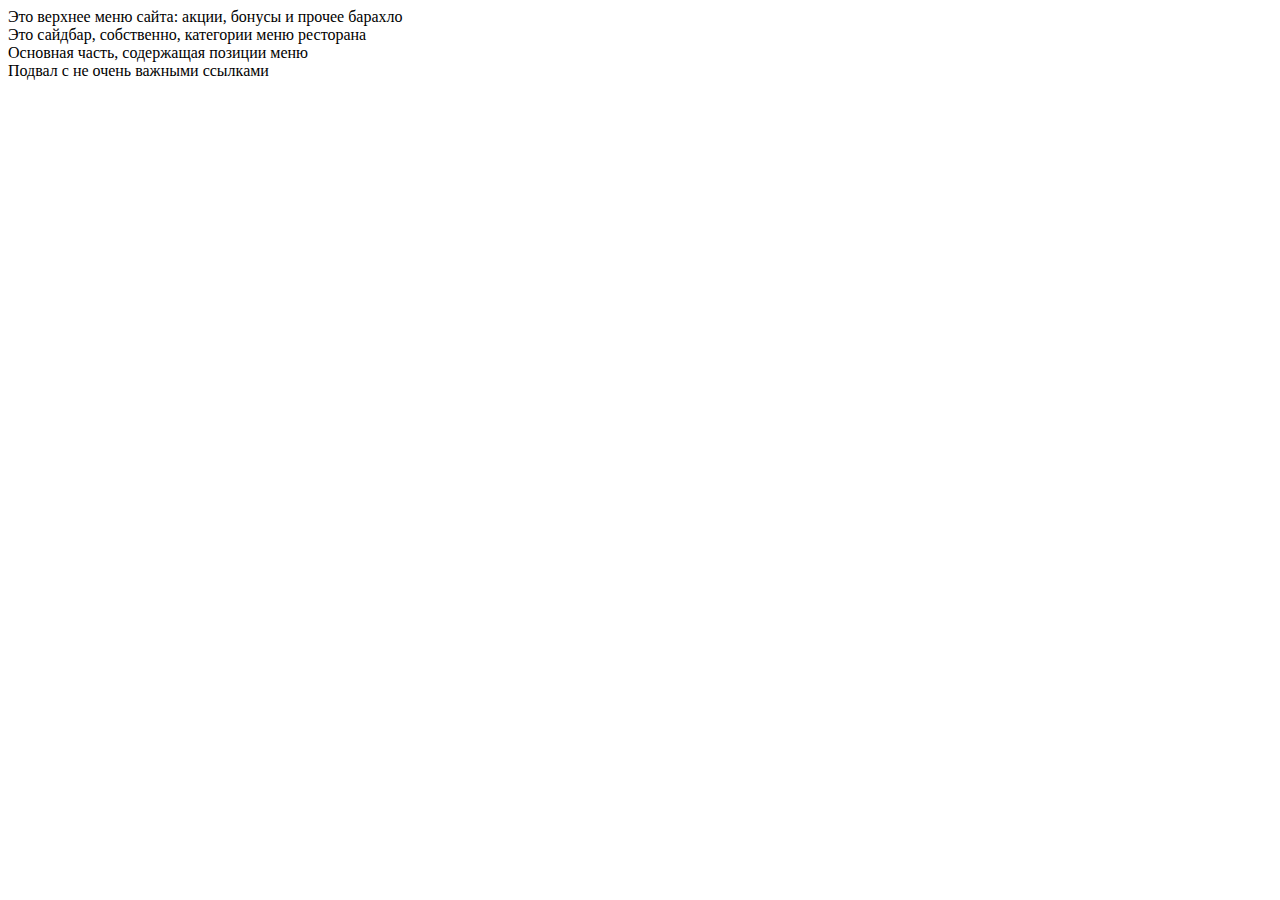
==== Lab1/index.html @ e39d6f58 "Add sections on page" ====
<!DOCTYPE html>
<html lang="en">
<head>
    <meta charset="UTF-8">
    <meta name="viewport" content="width=device-width, initial-scale=1.0">
    <meta http-equiv="X-UA-Compatible" content="ie=edge">
    <title>Web Programming 1</title>
</head>
<body>
    <header>Это верхнее меню сайта: акции, бонусы и прочее барахло</header>
    <aside>Это сайдбар, собственно, категории меню ресторана</aside>
    <main>Основная часть, содержащая позиции меню</main>
    <footer>Подвал с не очень важными ссылками</footer>
</body>
</html>
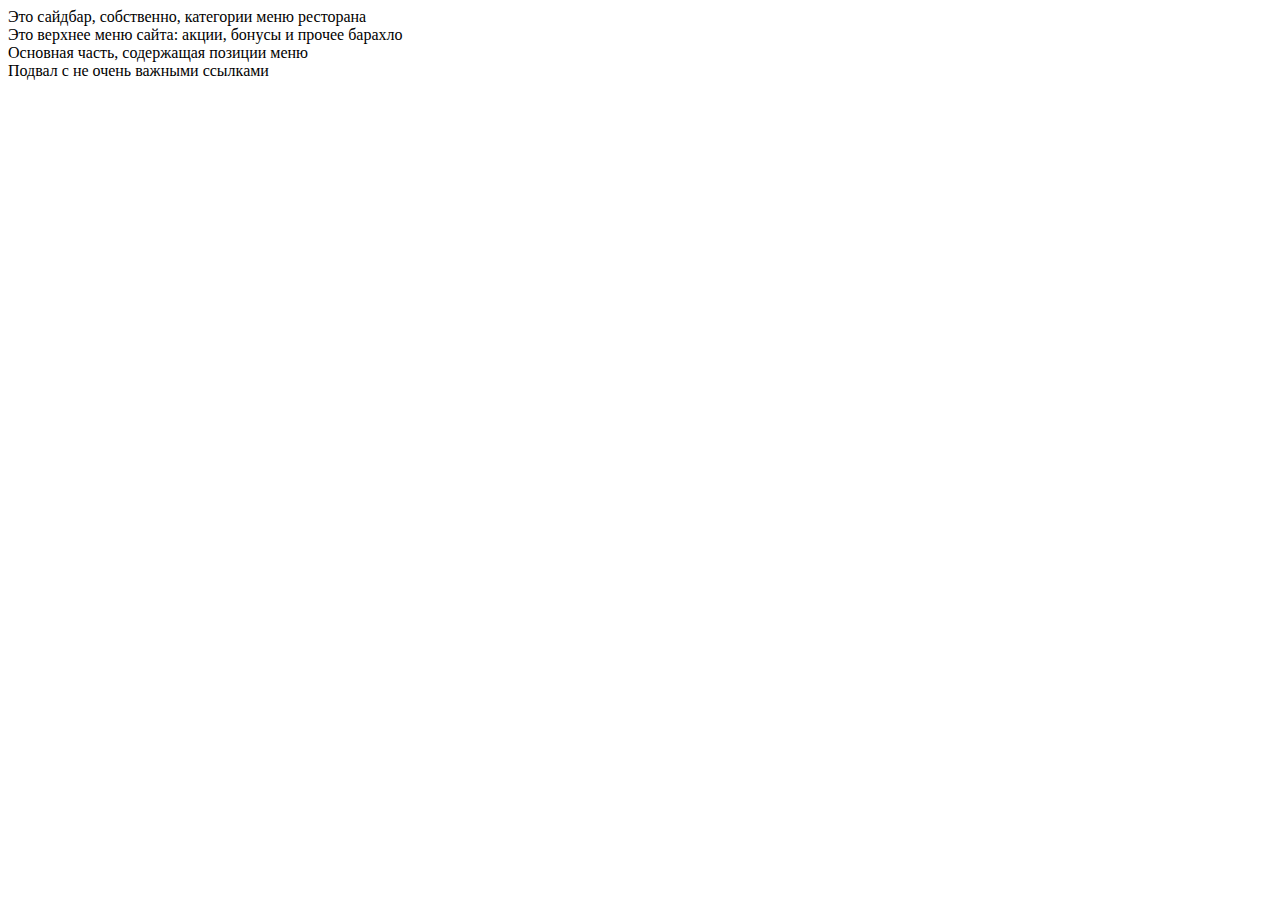
==== commit cde3228f: "Connect styles file and change blocks order" ====
--- a/Lab1/index.html
+++ b/Lab1/index.html
@@ -5,10 +5,11 @@
     <meta name="viewport" content="width=device-width, initial-scale=1.0">
     <meta http-equiv="X-UA-Compatible" content="ie=edge">
     <title>Web Programming 1</title>
+    <link rel="stylesheet" href="style.css">
 </head>
 <body>
+    <aside>Это сайдбар, собственно, категории меню ресторана</aside>
     <header>Это верхнее меню сайта: акции, бонусы и прочее барахло</header>
-    <aside>Это сайдбар, собственно, категории меню ресторана</aside>
     <main>Основная часть, содержащая позиции меню</main>
     <footer>Подвал с не очень важными ссылками</footer>
 </body>
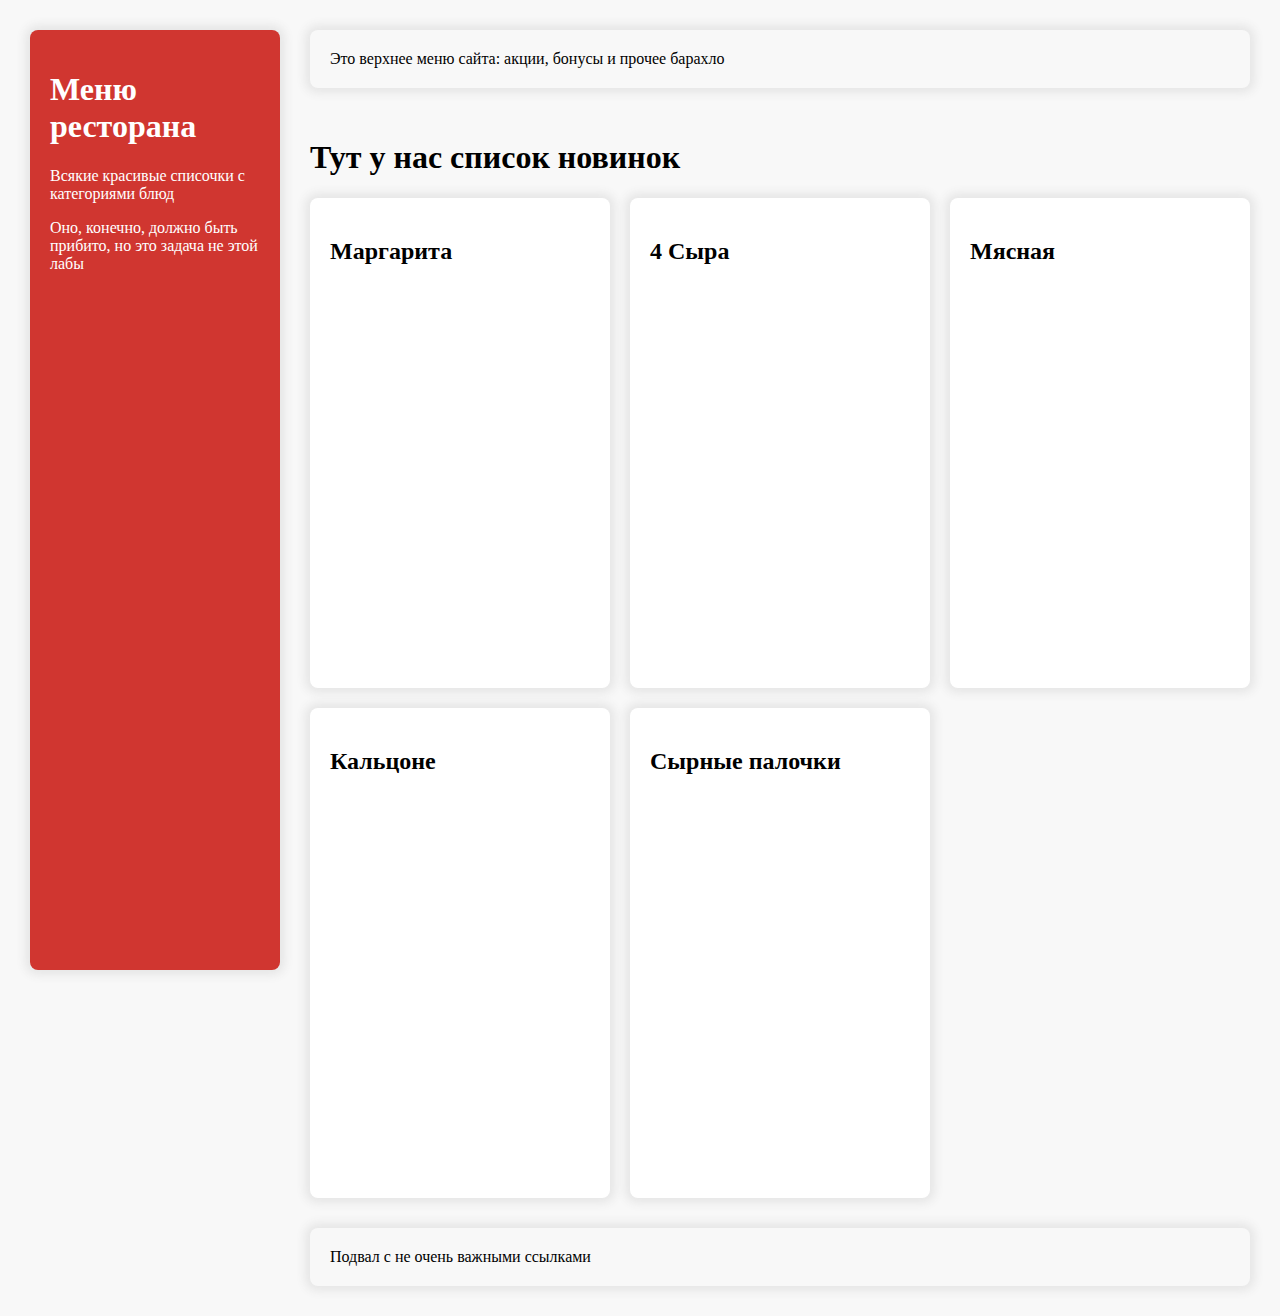
==== commit d666f876: "Add cards grid for products list" ====
--- a/Lab1/index.html
+++ b/Lab1/index.html
@@ -8,9 +8,32 @@
     <link rel="stylesheet" href="style.css">
 </head>
 <body>
-    <aside>Это сайдбар, собственно, категории меню ресторана</aside>
-    <header>Это верхнее меню сайта: акции, бонусы и прочее барахло</header>
-    <main>Основная часть, содержащая позиции меню</main>
-    <footer>Подвал с не очень важными ссылками</footer>
+    <aside class="card">
+        <h1>Меню ресторана</h1>
+        <p>Всякие красивые списочки с категориями блюд</p>
+        <p>Оно, конечно, должно быть прибито, но это задача не этой лабы</p>
+    </aside>
+    <header class="card">Это верхнее меню сайта: акции, бонусы и прочее барахло</header>
+    <main>
+        <h1>Тут у нас список новинок</h1>
+        <section>
+            <div class="card pizza">
+                <h2>Маргарита</h2>
+            </div>
+            <div class="card pizza">
+                <h2>4 Сыра</h2>
+            </div>
+            <div class="card pizza">
+                <h2>Мясная</h2>
+            </div>
+            <div class="card pizza">
+                <h2>Кальцоне</h2>
+            </div>
+            <div class="card pizza">
+                <h2>Сырные палочки</h2>
+            </div>
+        </section>
+    </main>
+    <footer class="card">Подвал с не очень важными ссылками</footer>
 </body>
 </html>--- a/Lab1/style.css
+++ b/Lab1/style.css
@@ -0,0 +1,35 @@
+body {
+    display: grid;
+    grid-template-columns: 250px 1fr;
+    grid-template-rows: auto 1fr auto;
+    grid-column-gap: 30px;
+    grid-row-gap: 30px;
+    margin: 30px;
+    background-color: #f8f8f8;
+}
+
+main > section {
+    display: grid;
+    grid-template-columns: repeat(3, 1fr);
+    /* grid-template-rows: 250px; */
+    grid-column-gap: 20px;
+    grid-row-gap: 20px;
+}
+
+aside {
+    grid-row: span 3;
+    height: 100vh;
+    background-color: #d03630;
+    color: white;
+}
+
+.card {
+    border-radius: 8px;
+    box-shadow: 0 0 10px 5px #e6e6e6;
+    padding: 20px;
+}
+
+.pizza {
+    background-color: white;
+    height: 450px;
+}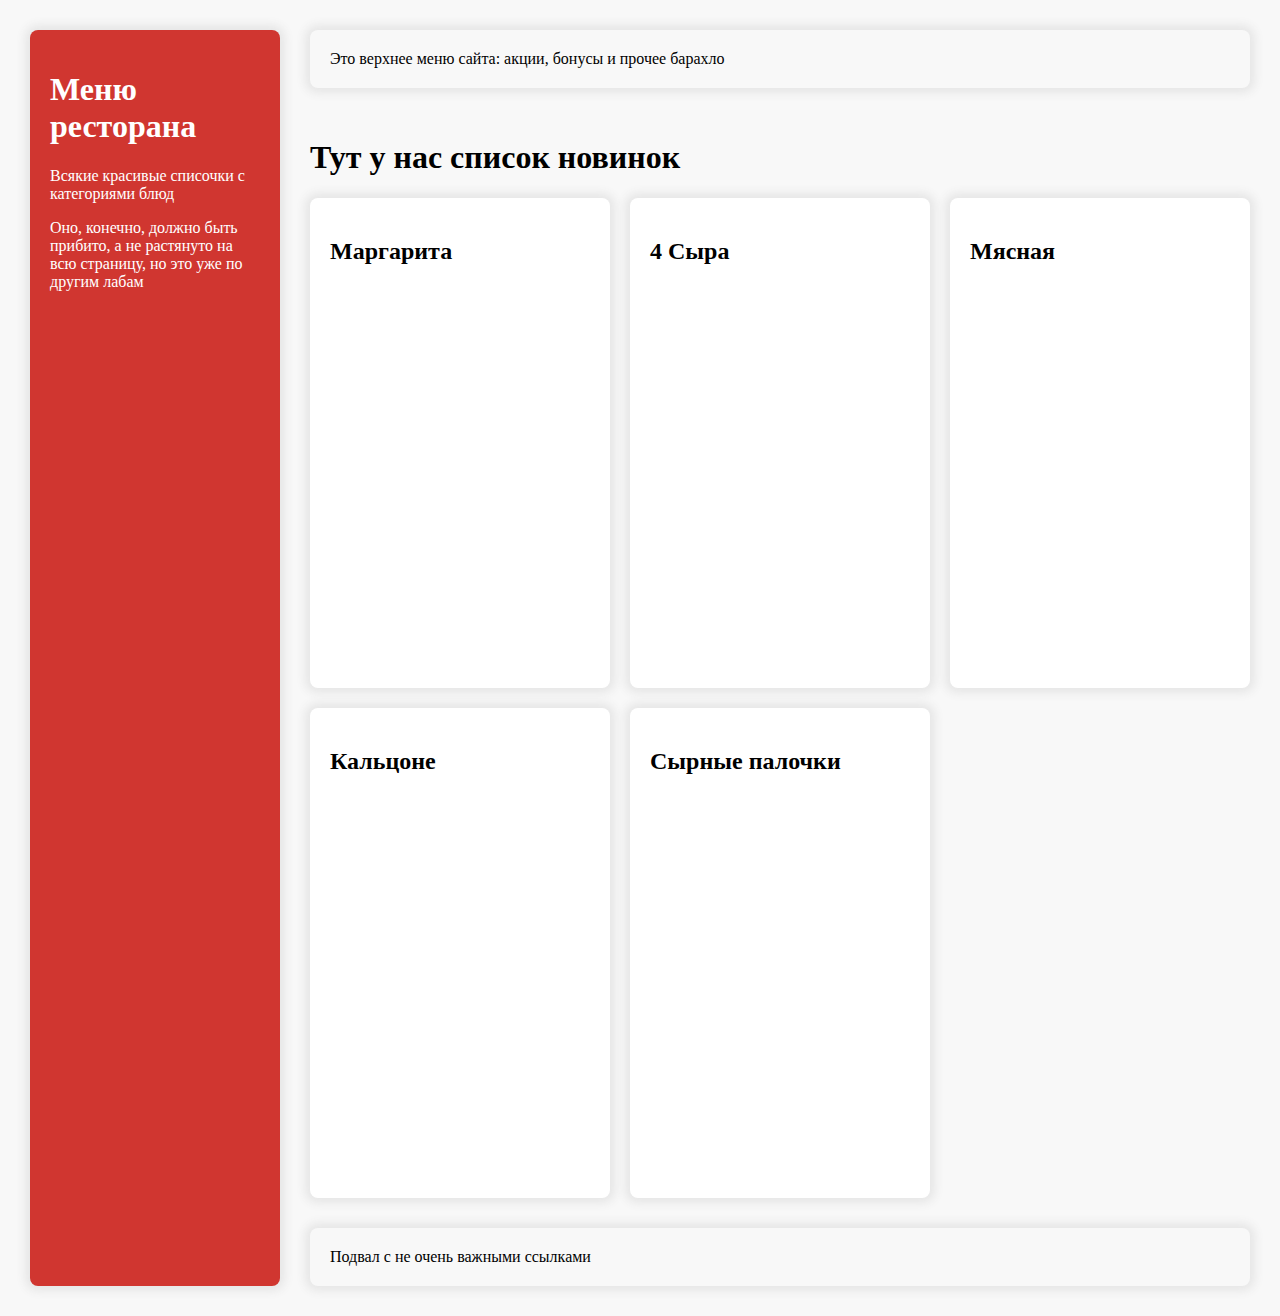
==== commit ff849dca: "Change sidebar width" ====
--- a/Lab1/index.html
+++ b/Lab1/index.html
@@ -11,7 +11,7 @@
     <aside class="card">
         <h1>Меню ресторана</h1>
         <p>Всякие красивые списочки с категориями блюд</p>
-        <p>Оно, конечно, должно быть прибито, но это задача не этой лабы</p>
+        <p>Оно, конечно, должно быть прибито, а не растянуто на всю страницу, но это уже по другим лабам</p>
     </aside>
     <header class="card">Это верхнее меню сайта: акции, бонусы и прочее барахло</header>
     <main>
--- a/Lab1/style.css
+++ b/Lab1/style.css
@@ -18,7 +18,7 @@
 
 aside {
     grid-row: span 3;
-    height: 100vh;
+    height: auto;
     background-color: #d03630;
     color: white;
 }
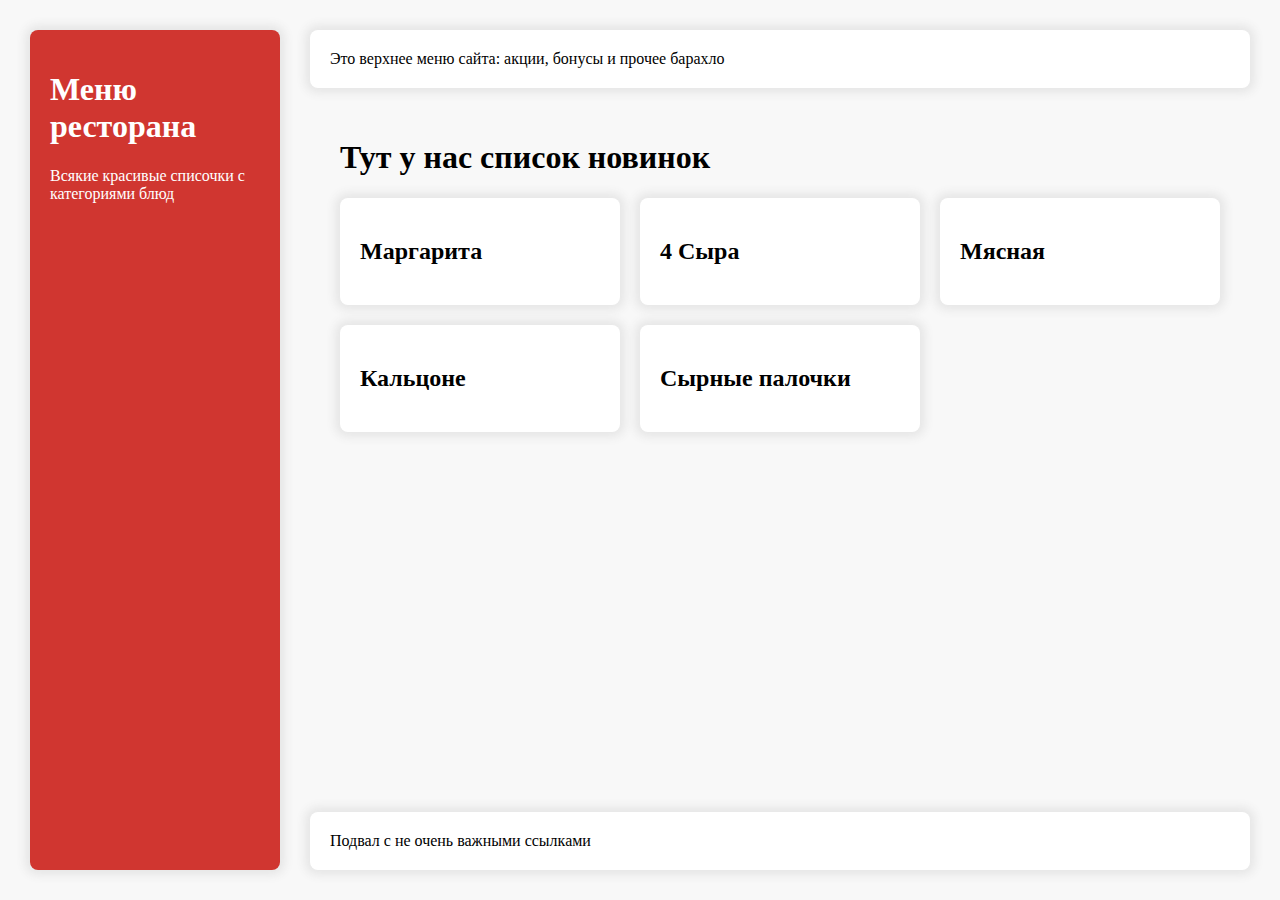
==== commit 438b81d5: "Remove comment about sidebar" ====
--- a/Lab1/index.html
+++ b/Lab1/index.html
@@ -11,7 +11,6 @@
     <aside class="card">
         <h1>Меню ресторана</h1>
         <p>Всякие красивые списочки с категориями блюд</p>
-        <p>Оно, конечно, должно быть прибито, а не растянуто на всю страницу, но это уже по другим лабам</p>
     </aside>
     <header class="card">Это верхнее меню сайта: акции, бонусы и прочее барахло</header>
     <main>
--- a/Lab1/style.css
+++ b/Lab1/style.css
@@ -8,10 +8,13 @@
     background-color: #f8f8f8;
 }
 
+main {
+    margin: 0 30px;
+}
+
 main > section {
     display: grid;
     grid-template-columns: repeat(3, 1fr);
-    /* grid-template-rows: 250px; */
     grid-column-gap: 20px;
     grid-row-gap: 20px;
 }
@@ -19,8 +22,51 @@
 aside {
     grid-row: span 3;
     height: auto;
+    min-height: calc(100vh - 100px);
     background-color: #d03630;
     color: white;
+}
+
+header, footer {
+    background-color: white;
+}
+
+@media screen and (max-width: 992px) {
+    body {
+        grid-template-columns: auto;
+        grid-template-rows: auto;
+        grid-column-gap: 15x;
+        grid-row-gap: 15px;
+        margin: 20px;
+    }
+
+    main {
+        margin: 0;
+    }
+
+    aside {
+        grid-row: inherit;
+        height: auto;
+        min-height: inherit;
+        background-color: #d03630;
+        color: white;
+    }
+}
+
+@media screen and (max-width: 1200px) {
+    main > section {
+        grid-template-columns: repeat(2, 1fr);
+        grid-column-gap: 20px;
+        grid-row-gap: 20px;
+    }
+}
+
+@media screen and (max-width: 768px) {
+    main > section {
+        grid-template-columns: repeat(1, 1fr);
+        grid-column-gap: 20px;
+        grid-row-gap: 20px;
+    }
 }
 
 .card {
@@ -31,5 +77,4 @@
 
 .pizza {
     background-color: white;
-    height: 450px;
 }